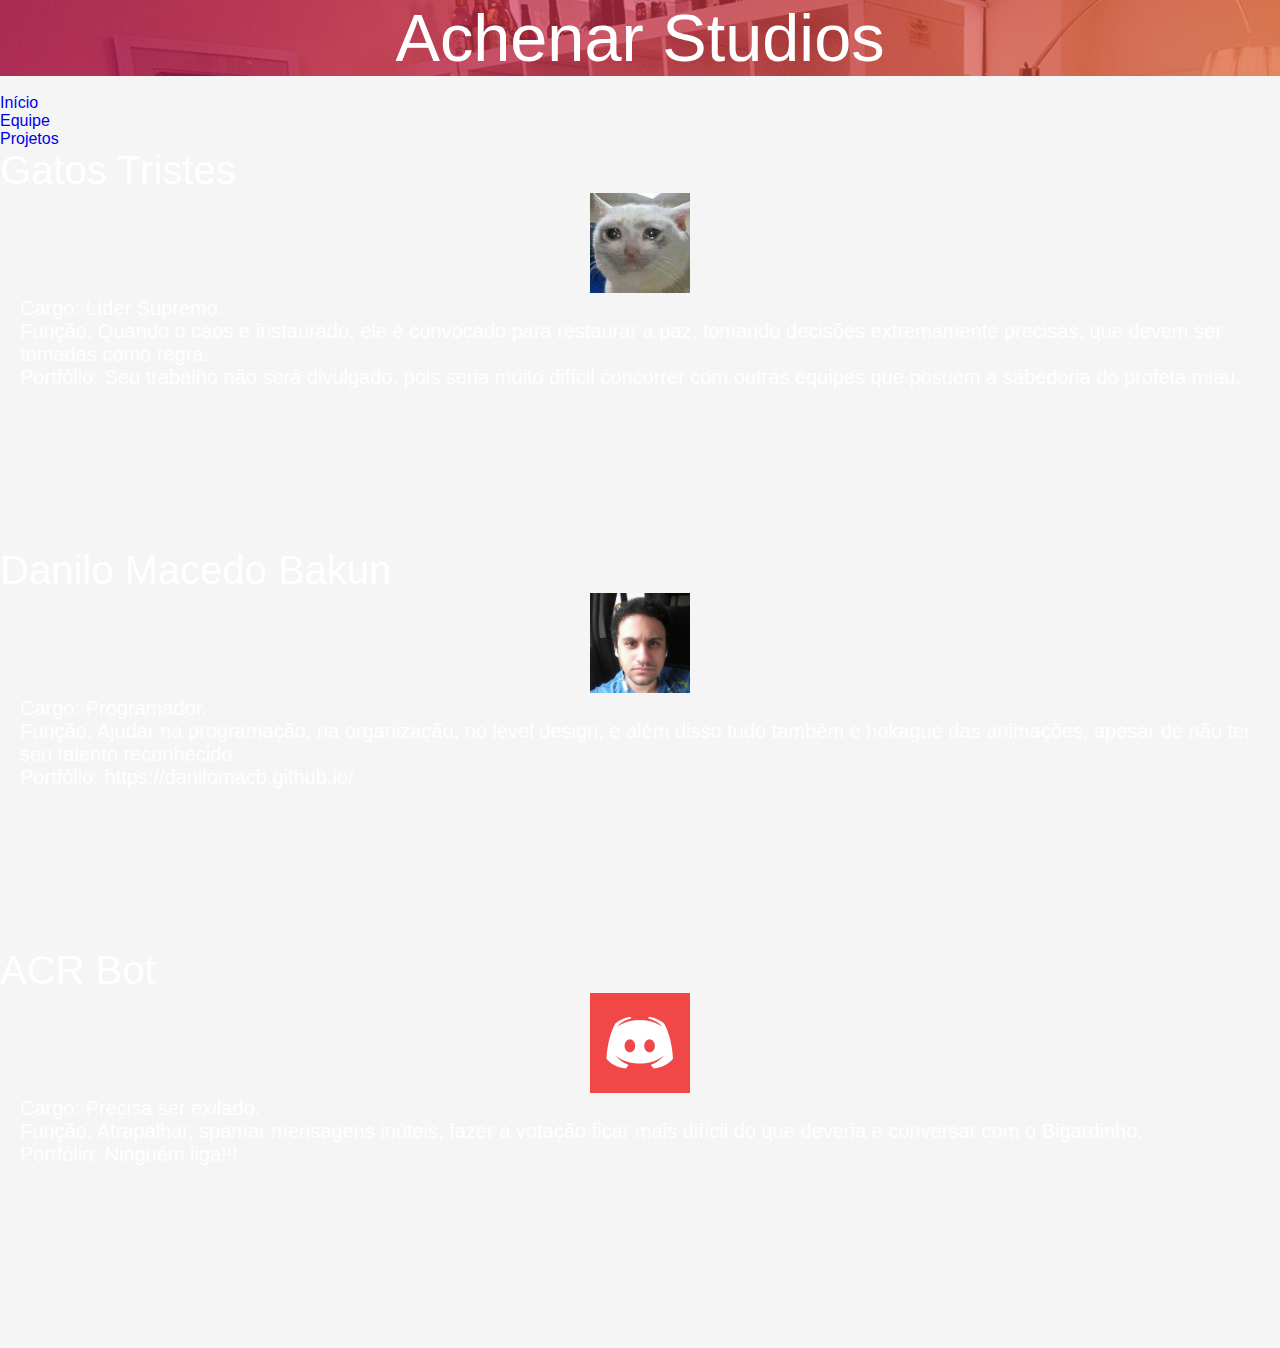
==== equipe.html @ 476a3ca3 "começando equipe" ====
<!DOCTYPE html>
<html>
	<head>
		<meta charset="utf-8">
		
		<meta name="viewport" content="width=device-width, initial-scale=1">
		
		<title>AchenarStudios</title>
		
		<link rel="stylesheet" type="text/css" href="frameworks/bootstrap/css/bootstrap.min.css">
		<link rel="stylesheet" type="text/css" href="frameworks/bootstrap/css/bootstrap-theme.min.css">
		
		<link rel="stylesheet" href="estilo.css">
	</head>
	<body>
		<div class="Background1">
			<h1 class="AchenarStudios">Achenar Studios</h1>
		</div>
		
		<nav class="navbar navbar-expand-lg navbar-dark bg-dark">
			<button class="navbar-toggler" type="button" data-toggle="collapse" data-target="#navbar" aria-controls="navbar" aria-expanded="false" aria-label="Toggle navigation">
				<span class="navbar-toggler-icon"></span>
			</button>

			<div class="collapse navbar-collapse" id="navbar">
				<ul class="navbar-nav mr-auto mt-2 mt-lg-0">
					<li class="nav-item">
						<a class="nav-link" href="index.html">Início</a>
					</li>
					<li class="nav-item">
						<a class="nav-link" href="equipe.html">Equipe</a>
					</li>
					<li class="nav-item">
						<a class="nav-link" href="#">Projetos</a>
					</li>
				</ul>
			</div>
		</nav>
		
		<div class="container-fluid">
			<div class="row">
				<div class="col-md-4 p-0">
					<div class="bg-primary m-1 py-1" style="height: 400px;">
						<h1 class="text-center Nome m-1">Gatos Tristes</h1>
						<img class="rounded-circle my-2 Foto centro-horizontal" src="imagens/equipe/gatos-tristes.jpg">
						<h1 class="Descricao">Cargo: Líder Supremo.</h1>
						<h1 class="Descricao">Função: Quando o caos e instaurado, ele é convocado para restaurar a paz, tomando decisões extremamente precisas, que devem ser tomadas como regra.</h1>
						<h1 class="Descricao">Portfólio: Seu trabalho não será divulgado, pois seria muito difícil concorrer com outras equipes que posuem a sabedoria do profeta miau.</h1>	
					</div>
				</div>
				<div class="col-md-4 p-0">
					<div class="bg-primary m-1 py-1" style="height: 400px;">
						<h1 class="bg-primary text-center m-1 Nome">Danilo Macedo Bakun</h1>
						<img class="rounded-circle my-2 Foto centro-horizontal" src="imagens/equipe/danilo.jpg">
						<h1 class="Descricao">Cargo: Programador.</h1>
						<h1 class="Descricao">Função: Ajudar na programação, na organização, no level design, e além disso tudo também e hokague das animações, apesar de não ter seu talento reconhecido.</h1>
						<h1 class="Descricao">Portfólio: <a class="Link" href="https://danilomacb.github.io/">https://danilomacb.github.io/</a></h1>
					</div>
				</div>
				<div class="col-md-4 p-0">
					<div class="bg-primary m-1 py-1" style="height: 400px;">
						<h1 class="bg-primary text-center m-1 Nome">ACR Bot</h1>
						<img class="rounded-circle my-2 Foto centro-horizontal" src="imagens/equipe/acr-bot.jpg">
						<h1 class="Descricao">Cargo: Precisa ser exilado.</h1>
						<h1 class="Descricao">Função: Atrapalhar, spamar mensagens inúteis, fazer a votação ficar mais difícil do que deveria e conversar com o Bigardinho.</h1>
						<h1 class="Descricao">Portfólio: Ninguém liga!!!</h1>
					</div>
				</div>
			</div>
		</div>
		
		<script src="frameworks/jquery/jquery-3.3.1.min.js" type="text/javascript"></script>
		<script src="frameworks/bootstrap/js/bootstrap.min.js" type="text/javascript"></script>
	</body>
</html>
---- estilo.css ----
/*Reset*/
* {margin: 0; padding: 0; font-size: 100%; border: none; outline: none; font-weight: 300; box-sizing: border-box;
font-family: 'Lato', sans-serif;}
body {background-color: #f5f5f5;}
a {text-decoration: none;}
ul {list-style: none;}
img {max-width: 100%;}

.centro-vertical
{
	position: relative;
	top: 50%;
	transform: translateY(-50%);
}
.centro-horizontal
{
	position: relative;
	left: 50%;
	transform: translateX(-50%);
}

.AchenarStudios
{
	font-size: 50pt;
	color: white;
	text-align: center;
	margin: 0;
}
.Background1
{
	background: url(imagens/bg.jpg) no-repeat fixed;
}

/*Equipe*/
.Nome
{
	font-size: 30pt;
	color: white;
}
.Foto
{
	width: 100px;
	height: 100px;
}
.Descricao
{
	font-size: 15pt;
	color: white;
	margin-left: 20px;
}
.Link
{
	font-size: 15pt;
	color: white;
}
.Link:hover
{
	font-size: 15pt;
	color: black;
}
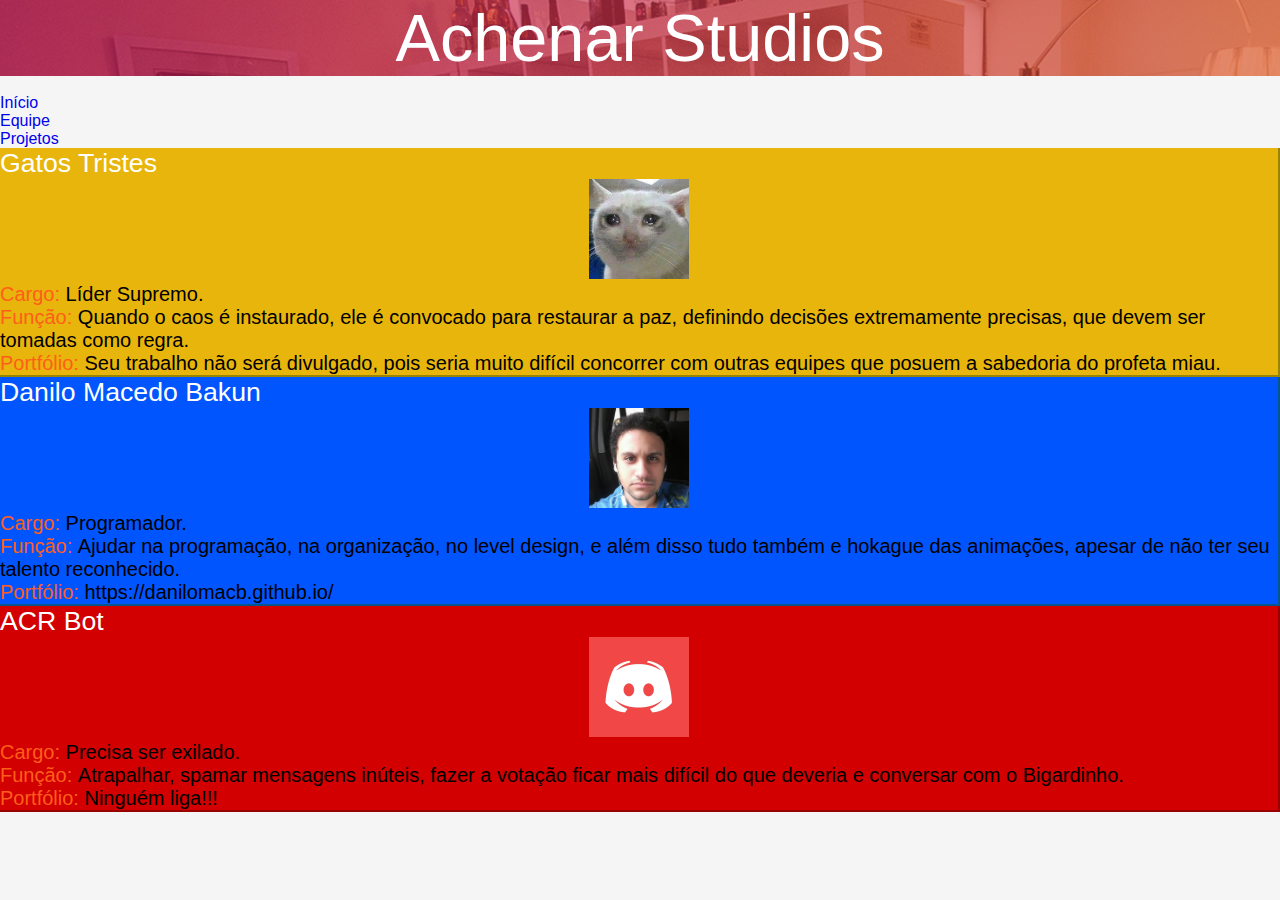
==== commit cb1b2ec6: "cartas" ====
--- a/equipe.html
+++ b/equipe.html
@@ -39,31 +39,37 @@
 		
 		<div class="container-fluid">
 			<div class="row">
-				<div class="col-md-4 p-0">
-					<div class="bg-primary m-1 py-1" style="height: 400px;">
-						<h1 class="text-center Nome m-1">Gatos Tristes</h1>
-						<img class="rounded-circle my-2 Foto centro-horizontal" src="imagens/equipe/gatos-tristes.jpg">
-						<h1 class="Descricao">Cargo: Líder Supremo.</h1>
-						<h1 class="Descricao">Função: Quando o caos e instaurado, ele é convocado para restaurar a paz, tomando decisões extremamente precisas, que devem ser tomadas como regra.</h1>
-						<h1 class="Descricao">Portfólio: Seu trabalho não será divulgado, pois seria muito difícil concorrer com outras equipes que posuem a sabedoria do profeta miau.</h1>	
+				<div  class="col-md-3 p-0">
+					<div id="maisAlto" class="m-1 p-1 BackgroundLider Borda">
+						<h1 class="m-1 p-1 text-center Nome BackgroundLider2">Gatos Tristes</h1>
+						<div class="m-1 p-1 BackgroundLider2">
+							<img class="m-1 p-0 rounded-circle Foto centro-horizontal BackgroundLider2" src="imagens/equipe/gatos-tristes.jpg">
+						</div>
+						<h1 class="m-1 p-1 Descricao BackgroundLider2"><p class="Categoria">Cargo: </p>Líder Supremo.</h1>
+						<h1 class="m-1 p-1 Descricao BackgroundLider2"><p class="Categoria">Função: </p>Quando o caos é instaurado, ele é convocado para restaurar a paz, definindo decisões extremamente precisas, que devem ser tomadas como regra.</h1>
+						<h1 class="m-1 p-1 Descricao BackgroundLider2"><p class="Categoria">Portfólio: </p>Seu trabalho não será divulgado, pois seria muito difícil concorrer com outras equipes que posuem a sabedoria do profeta miau.</h1>	
 					</div>
 				</div>
-				<div class="col-md-4 p-0">
-					<div class="bg-primary m-1 py-1" style="height: 400px;">
-						<h1 class="bg-primary text-center m-1 Nome">Danilo Macedo Bakun</h1>
-						<img class="rounded-circle my-2 Foto centro-horizontal" src="imagens/equipe/danilo.jpg">
-						<h1 class="Descricao">Cargo: Programador.</h1>
-						<h1 class="Descricao">Função: Ajudar na programação, na organização, no level design, e além disso tudo também e hokague das animações, apesar de não ter seu talento reconhecido.</h1>
-						<h1 class="Descricao">Portfólio: <a class="Link" href="https://danilomacb.github.io/">https://danilomacb.github.io/</a></h1>
+				<div class="col-md-3 p-0">
+					<div class="m-1 p-1 altura BackgroundProgramador Borda">
+						<h1 class="text-center m-1 p-1 Nome BackgroundProgramador2">Danilo Macedo Bakun</h1>
+						<div class="m-1 p-1 BackgroundProgramador2">
+							<img class="m-1 p-0 rounded-circle Foto centro-horizontal" src="imagens/equipe/danilo.jpg">
+						</div>
+						<h1 class="m-1 p-1 Descricao BackgroundProgramador2"><p class="Categoria">Cargo: </p>Programador.</h1>
+						<h1 class="m-1 p-1 Descricao BackgroundProgramador2"><p class="Categoria">Função: </p>Ajudar na programação, na organização, no level design, e além disso tudo também e hokague das animações, apesar de não ter seu talento reconhecido.</h1>
+						<h1 class="m-1 p-1 Descricao BackgroundProgramador2"><p class="Categoria">Portfólio: </p><a class="Link" href="https://danilomacb.github.io/">https://danilomacb.github.io/</a></h1>
 					</div>
 				</div>
-				<div class="col-md-4 p-0">
-					<div class="bg-primary m-1 py-1" style="height: 400px;">
-						<h1 class="bg-primary text-center m-1 Nome">ACR Bot</h1>
-						<img class="rounded-circle my-2 Foto centro-horizontal" src="imagens/equipe/acr-bot.jpg">
-						<h1 class="Descricao">Cargo: Precisa ser exilado.</h1>
-						<h1 class="Descricao">Função: Atrapalhar, spamar mensagens inúteis, fazer a votação ficar mais difícil do que deveria e conversar com o Bigardinho.</h1>
-						<h1 class="Descricao">Portfólio: Ninguém liga!!!</h1>
+				<div  class="col-md-3 p-0">
+					<div class="altura m-1 p-1 BackgroundExilado Borda">
+						<h1 class="m-1 p-1 text-center Nome BackgroundExilado2">ACR Bot</h1>
+						<div class="m-1 p-1 BackgroundExilado2">
+							<img class="m-1 p-0 rounded-circle Foto centro-horizontal" src="imagens/equipe/acr-bot.jpg">
+						</div>
+						<h1 class="m-1 p-1 Descricao BackgroundExilado2"><p class="Categoria">Cargo: </p>Precisa ser exilado.</h1>
+						<h1 class="m-1 p-1 Descricao BackgroundExilado2"><p class="Categoria">Função: </p>Atrapalhar, spamar mensagens inúteis, fazer a votação ficar mais difícil do que deveria e conversar com o Bigardinho.</h1>
+						<h1 class="m-1 p-1 Descricao BackgroundExilado2"><p class="Categoria">Portfólio: </p>Ninguém liga!!!</h1>	
 					</div>
 				</div>
 			</div>
@@ -71,5 +77,11 @@
 		
 		<script src="frameworks/jquery/jquery-3.3.1.min.js" type="text/javascript"></script>
 		<script src="frameworks/bootstrap/js/bootstrap.min.js" type="text/javascript"></script>
+		
+		<script>
+			var alturaMaisAlto = $("#maisAlto").innerHeight();
+		
+			$(".altura").css("height", alturaMaisAlto);	
+		</script>
 	</body>
 </html>--- a/estilo.css
+++ b/estilo.css
@@ -34,7 +34,7 @@
 /*Equipe*/
 .Nome
 {
-	font-size: 30pt;
+	font-size: 20pt;
 	color: white;
 }
 .Foto
@@ -42,19 +42,53 @@
 	width: 100px;
 	height: 100px;
 }
+.Categoria
+{
+	font-size: 15pt;
+	color: #FF5E19;
+	display: inline;
+}
 .Descricao
 {
 	font-size: 15pt;
-	color: white;
-	margin-left: 20px;
+	color: black;
 }
 .Link
 {
 	font-size: 15pt;
-	color: white;
+	color: black;
 }
 .Link:hover
 {
 	font-size: 15pt;
-	color: black;
+	color: white;
+}
+.BackgroundLider
+{
+	background-color: #FFDE00;
+}
+.BackgroundLider2
+{
+	background-color: #E8B50C;
+}
+.BackgroundProgramador
+{
+	background-color: #0C8FE8;
+}
+.BackgroundProgramador2
+{
+	background-color: #0055FF;
+}
+.BackgroundExilado
+{
+	background-color: rgba(255,0,0,1);
+}
+.BackgroundExilado2
+{
+	background-color: rgba(210,0,0,1);
+}
+.Borda
+{
+	border-bottom: 2px solid rgba(0,0,0,.4);
+	border-right: 2px solid rgba(0,0,0,.4);
 }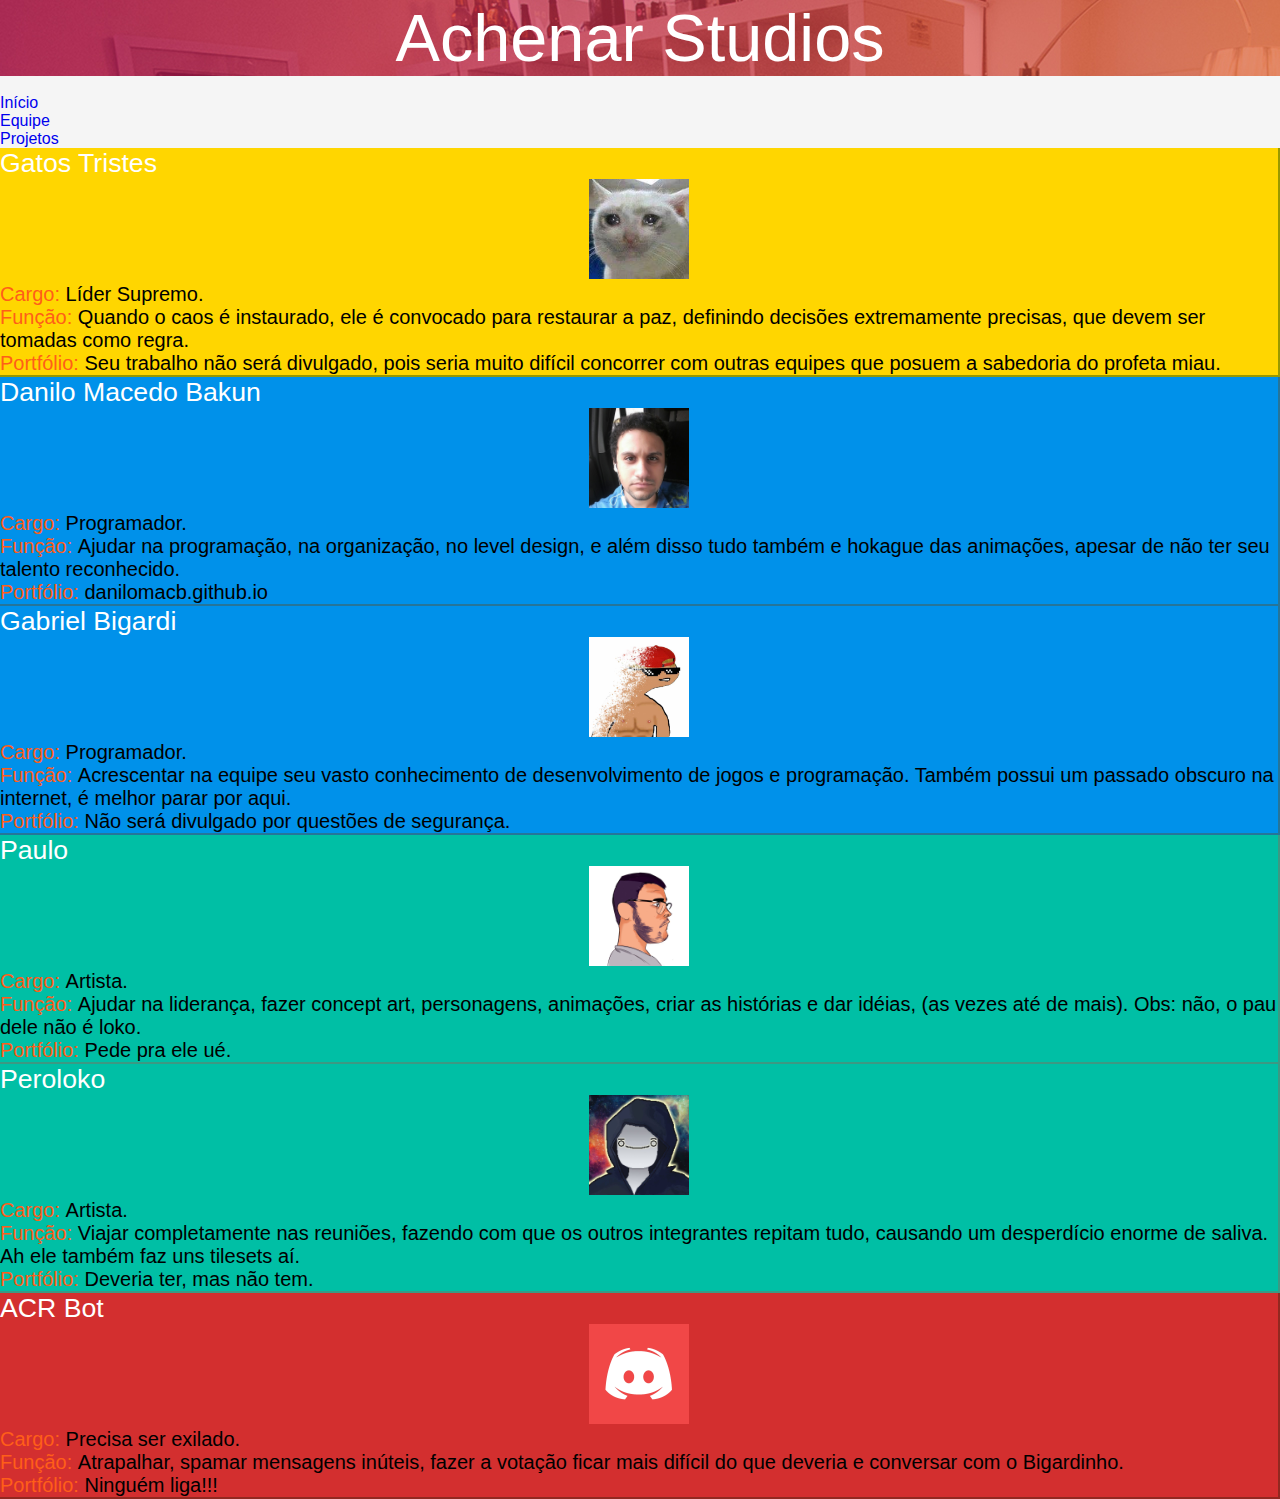
==== commit 1bedeebd: "membros adicionados na equipe" ====
--- a/equipe.html
+++ b/equipe.html
@@ -58,7 +58,40 @@
 						</div>
 						<h1 class="m-1 p-1 Descricao BackgroundProgramador2"><p class="Categoria">Cargo: </p>Programador.</h1>
 						<h1 class="m-1 p-1 Descricao BackgroundProgramador2"><p class="Categoria">Função: </p>Ajudar na programação, na organização, no level design, e além disso tudo também e hokague das animações, apesar de não ter seu talento reconhecido.</h1>
-						<h1 class="m-1 p-1 Descricao BackgroundProgramador2"><p class="Categoria">Portfólio: </p><a class="Link" href="https://danilomacb.github.io/">https://danilomacb.github.io/</a></h1>
+						<h1 class="m-1 p-1 Descricao BackgroundProgramador2"><p class="Categoria">Portfólio: </p><a class="Link" href="https://danilomacb.github.io/">danilomacb.github.io</a></h1>
+					</div>
+				</div>
+				<div class="col-md-3 p-0">
+					<div class="m-1 p-1 altura BackgroundProgramador Borda">
+						<h1 class="text-center m-1 p-1 Nome BackgroundProgramador2">Gabriel Bigardi</h1>
+						<div class="m-1 p-1 BackgroundProgramador2">
+							<img class="m-1 p-0 rounded-circle Foto centro-horizontal" src="imagens/equipe/gabriel.jpg">
+						</div>
+						<h1 class="m-1 p-1 Descricao BackgroundProgramador2"><p class="Categoria">Cargo: </p>Programador.</h1>
+						<h1 class="m-1 p-1 Descricao BackgroundProgramador2"><p class="Categoria">Função: </p>Acrescentar na equipe seu vasto conhecimento de desenvolvimento de jogos e programação. Também possui um passado obscuro na internet, é melhor parar por aqui.</h1>
+						<h1 class="m-1 p-1 Descricao BackgroundProgramador2"><p class="Categoria">Portfólio: </p>Não será divulgado por questões de segurança.</h1>
+					</div>
+				</div>
+				<div class="col-md-3 p-0">
+					<div class="m-1 p-1 altura BackgroundArtista Borda">
+						<h1 class="text-center m-1 p-1 Nome BackgroundArtista2">Paulo</h1>
+						<div class="m-1 p-1 BackgroundArtista2">
+							<img class="m-1 p-0 rounded-circle Foto centro-horizontal" src="imagens/equipe/paulo.jpg">
+						</div>
+						<h1 class="m-1 p-1 Descricao BackgroundArtista2"><p class="Categoria">Cargo: </p>Artista.</h1>
+						<h1 class="m-1 p-1 Descricao BackgroundArtista2"><p class="Categoria">Função: </p>Ajudar na liderança, fazer concept art, personagens, animações, criar as histórias e dar idéias, (as vezes até de mais). Obs: não, o pau dele não é loko.</h1>
+						<h1 class="m-1 p-1 Descricao BackgroundArtista2"><p class="Categoria">Portfólio: </p>Pede pra ele ué.</h1>
+					</div>
+				</div>
+				<div class="col-md-3 p-0">
+					<div class="m-1 p-1 altura BackgroundArtista Borda">
+						<h1 class="text-center m-1 p-1 Nome BackgroundArtista2">Peroloko</h1>
+						<div class="m-1 p-1 BackgroundArtista2">
+							<img class="m-1 p-0 rounded-circle Foto centro-horizontal" src="imagens/equipe/peroloko.jpg">
+						</div>
+						<h1 class="m-1 p-1 Descricao BackgroundArtista2"><p class="Categoria">Cargo: </p>Artista.</h1>
+						<h1 class="m-1 p-1 Descricao BackgroundArtista2"><p class="Categoria">Função: </p>Viajar completamente nas reuniões, fazendo com que os outros integrantes repitam tudo, causando um desperdício enorme de saliva. Ah ele também faz uns tilesets aí.</h1>
+						<h1 class="m-1 p-1 Descricao BackgroundArtista2"><p class="Categoria">Portfólio: </p>Deveria ter, mas não tem.</h1>
 					</div>
 				</div>
 				<div  class="col-md-3 p-0">
--- a/estilo.css
+++ b/estilo.css
@@ -65,27 +65,35 @@
 }
 .BackgroundLider
 {
-	background-color: #FFDE00;
+	background-color: #ffff00;
 }
 .BackgroundLider2
 {
-	background-color: #E8B50C;
+	background-color: #ffd600 ;
 }
 .BackgroundProgramador
 {
-	background-color: #0C8FE8;
+	background-color: #40c4ff;
 }
 .BackgroundProgramador2
 {
-	background-color: #0055FF;
+	background-color: #0091ea;
 }
 .BackgroundExilado
 {
-	background-color: rgba(255,0,0,1);
+	background-color: #f44336;
 }
 .BackgroundExilado2
 {
-	background-color: rgba(210,0,0,1);
+	background-color: #d32f2f ;
+}
+.BackgroundArtista
+{
+	background-color: #64ffda;
+}
+.BackgroundArtista2
+{
+	background-color: #00bfa5;
 }
 .Borda
 {
